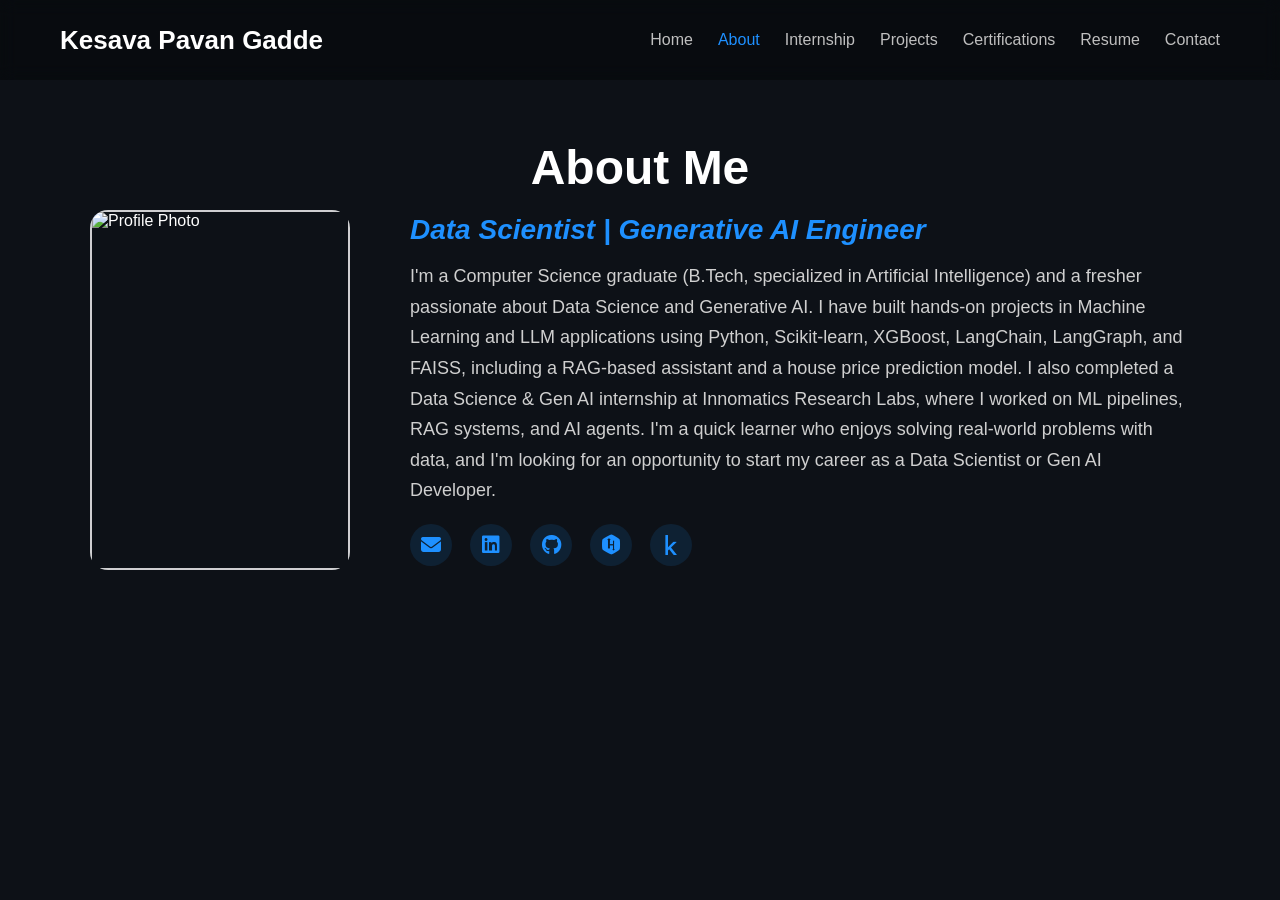
==== about.html @ 4c31b8ec "Update file details" ====
<!DOCTYPE html>
<html lang="en">
<head>
    <meta charset="UTF-8">
    <meta name="viewport" content="width=device-width, initial-scale=1.0">
    <title>About | Kesava Pavan Gadde</title>
    <link rel="stylesheet" href="style.css">
    <link rel="stylesheet" href="https://cdnjs.cloudflare.com/ajax/libs/font-awesome/6.5.0/css/all.min.css">
</head>

<body>

<!-- NAVBAR -->
<header>
    <nav>
        <h2 class="logo">Kesava Pavan Gadde</h2>
        <ul>
            <li><a href="index.html">Home</a></li>
            <li><a class="active" href="about.html">About</a></li>
            <li><a href="internship.html">Internship</a></li>
            
            <li><a href="projects.html">Projects</a></li>
            <li><a href="certifications.html">Certifications</a></li>
            <li><a href="resume.html">Resume</a></li>
            <li><a href="contact.html">Contact</a></li>
        </ul>
    </nav>
</header>

<!-- ABOUT SECTION -->
<section class="about-section animate-page">

    <h1 class="section-title">About Me</h1>

    <div class="about-container">

        <!-- LEFT SIDE IMAGE -->
        <div class="about-img">
            <img src="images\kesava.png" alt="Profile Photo">
        </div>

        <!-- RIGHT SIDE CONTENT -->
        <div class="about-text">
            <h2>Data Scientist | Generative AI Engineer</h2>

            <p>I'm a Computer Science graduate (B.Tech, specialized in Artificial Intelligence) and a fresher passionate about Data Science and Generative AI. 
                I have built hands-on projects in Machine Learning and LLM applications using Python, Scikit-learn, XGBoost, LangChain, LangGraph, and FAISS, 
                including a RAG-based assistant and a house price prediction model. I also completed a Data Science & Gen AI internship at Innomatics Research Labs, 
                where I worked on ML pipelines, RAG systems, and AI agents. I'm a quick learner who enjoys solving real-world problems with data, and 
                I'm looking for an opportunity to start my career as a Data Scientist or Gen AI Developer.</p>

            <!-- SOCIAL ICONS -->
            <div class="social-links">
                <a href="mailto:kesavapavangadde@gmail.com">
                    <i class="fa-solid fa-envelope"></i>
                </a>
                <a href="https://www.linkedin.com/in/kesavapavan-gadde-26a3b5263/" target="_blank">
                    <i class="fab fa-linkedin"></i>
                </a>

                <a href="https://github.com/kesavapavan13" target="_blank">
                    <i class="fab fa-github"></i>
                </a>
                <a href="https://www.hackerrank.com/profile/kesavapavangade" target="_blank">
                    <i class="fab fa-hackerrank"></i>
                </a>
                <a href="https://www.kaggle.com/kesavapavangadde" target="_blank">
                    <i class="fab fa-kaggle"></i>
                </a>
            </div>

        </div>
    </div>

</section>

</body>
</html>
---- style.css ----
/* ============================== */
/* ROOT VARIABLES */
/* ============================== */
:root {
    --nav-height: 80px;
    --primary: #1e90ff;
    --bg-dark: #0d1117;
    --card-bg: #11161e;
}

/* ============================== */
/* RESET */
/* ============================== */
* {
    margin: 0;
    padding: 0;
    box-sizing: border-box;
    font-family: Poppins, sans-serif;
}

html {
    scroll-behavior: smooth;
}

body {
    background: var(--bg-dark);
    color: white;
    overflow-x: hidden;
}

img {
    max-width: 100%;
    display: block;
}

/* ============================== */
/* PARTICLES BACKGROUND */
/* ============================== */
#particles-js {
    position: fixed;
    inset: 0;
    z-index: 0;
    background: linear-gradient(to bottom, #0f172a, #0f1a25);
}

/* ============================== */
/* NAVBAR */
/* ============================== */
header {
    width: 100%;
    height: var(--nav-height);
    position: fixed;
    top: 0;
    z-index: 999;
    padding: 0 60px;
    background: rgba(0,0,0,0.35);
    backdrop-filter: blur(8px);
    display: flex;
    align-items: center;
}

nav {
    width: 100%;
    display: flex;
    justify-content: space-between;
    align-items: center;
}

.logo {
    font-size: 26px;
    font-weight: 700;
}

nav ul {
    display: flex;
    gap: 25px;
    list-style: none;
}

nav ul li a {
    text-decoration: none;
    font-size: 16px;
    color: #bfbfbf;
    transition: 0.3s;
}

nav ul li a:hover,
nav ul li a.active {
    color: var(--primary);
}

/* ============================== */
/* HOME / HERO */
/* ============================== */
.hero {
    min-height: calc(100vh - var(--nav-height));
    margin-top: var(--nav-height);
    display: flex;
    flex-direction: column;
    align-items: center;
    justify-content: center;
    text-align: center;
    position: relative;
    z-index: 5;
}

.hero h1 {
    font-size: 60px;
    font-weight: 800;
}

.hero span {
    color: var(--primary);
}

.typing-text {
    font-size: 25px;
    margin-top: 10px;
}

.btn {
    margin-top: 35px;
    padding: 14px 34px;
    background: var(--primary);
    color: white;
    border-radius: 8px;
    font-weight: 600;
    text-decoration: none;
    transition: 0.3s;
}

.btn:hover {
    background: #0d6efd;
}

/* ============================== */
/* SECTION TITLES */
/* ============================== */
.section-title {
    text-align: center;
    font-size: 42px;
    font-weight: 800;
}

.section-subtitle {
    font-size: 18px;
    color: #b5b5b5;
    max-width: 700px;
    margin: 15px auto 50px;
}

/* ============================== */
/* ABOUT */
/* ============================== */
.about-section {
    padding: 140px 60px;
}

.about-container {
    max-width: 1100px;
    margin: auto;
    display: flex;
    gap: 60px;
    align-items: center;
}

/* IMAGE CONTAINER */
.about-img {
    width: 260px;    
    height: 360px;
    flex-shrink: 0;
    overflow: hidden;
    border-radius: 18px;
}

/* IMAGE PERFECT FIT */
.about-img img {
    width: 100%;
    height: 100%;
    object-fit: cover;
    object-position: center;
    border: 2px solid rgba(255,255,255,0.8);
}

/* TEXT */
.about-text h2 {
    font-size: 28px;
    margin-bottom: 15px;
    font-style: italic;
    color: #1e90ff;
}

.about-text p {
    font-size: 18px;
    line-height: 1.7;
    color: #cfcfcf;
    font-style: normal;
}

/* ============================== */
/* ABOUT – SOCIAL MEDIA */
/* ============================== */
.social-links {
    display: flex;
    gap: 18px;
    margin-top: 18px;
    align-items: center;
}

.social-links a {
    display: inline-flex;
    align-items: center;
    justify-content: center;
    width: 42px;
    height: 42px;
    border-radius: 50%;
    background: rgba(30, 144, 255, 0.12);
    color: #1e90ff;
    font-size: 20px;
    text-decoration: none;
    transition: all 0.3s ease;
}

/* HOVER EFFECT */
.social-links a:hover {
    background: #1e90ff;
    color: #ffffff;
    transform: translateY(-4px);
    box-shadow: 0 10px 25px rgba(30, 144, 255, 0.4);
}


/* ============================== */
/* INTERNSHIP */
/* ============================== */
.internship-section {
    min-height: 100vh;
    padding: 160px 60px;
    text-align: center;
}

.internship-card {
    max-width: 900px;
    margin: auto;
    background: var(--card-bg);
    padding: 50px;
    border-radius: 20px;
    text-align: left;
    border: 1px solid rgba(255,255,255,0.1);
    box-shadow: 0 25px 50px rgba(0,0,0,0.5);
}

.internship-card h2 {
    font-size: 28px;
    margin-bottom: 15px;
}

.internship-card p {
    font-size: 18px;
    color: #d0d0d0;
}

.internship-card p strong {
    color: skyblue;
}

.internship-card ul li strong {
    color: skyblue;
}

.internship-card ul {
    margin-top: 25px;
    padding-left: 25px;
}

.internship-card ul li {
    font-size: 17px;
    line-height: 1.8;
    color: #cfcfcf;
    margin-bottom: 14px;
}

/* ============================== */
/* PROJECTS (GRID VIEW)           */
/* 4 per row, glass boundary      */
/* ============================== */

.project-section {
    padding: 140px 60px;
    text-align: center;
}

/* 4 projects per row -> 8 projects = 2 rows */
.project-grid {
    max-width: 1300px;
    margin: auto;
    display: grid;
    grid-template-columns: repeat(4, 1fr);
    gap: 28px;
}

/* PROJECT CARD (glass boundary) */
.project-card {
    position: relative;
    border-radius: 22px;
    overflow: hidden;
    height: 240px;
    background: rgba(255, 255, 255, 0.06);
    border: 1px solid rgba(255, 255, 255, 0.10);
    box-shadow:
        0 10px 28px rgba(0, 0, 0, 0.50),
        0 0 22px rgba(30, 144, 255, 0.14);
    transition: transform 0.4s ease, box-shadow 0.4s ease;
}

/* Glass inner glow (soft light just inside the edge) */
.project-card::before {
    content: "";
    position: absolute;
    inset: 0;
    z-index: 1;
    border-radius: inherit;
    pointer-events: none;
    box-shadow:
        inset 0 0 18px rgba(255, 255, 255, 0.12),
        inset 0 1px 1px rgba(255, 255, 255, 0.35);
}

/* Glass rim (bright edge on corners, fading in the middle) */
.project-card::after {
    content: "";
    position: absolute;
    inset: 0;
    z-index: 2;
    border-radius: inherit;
    pointer-events: none;
    padding: 1.5px;
    background: linear-gradient(
        135deg,
        rgba(255, 255, 255, 0.75) 0%,
        rgba(255, 255, 255, 0.08) 35%,
        rgba(30, 144, 255, 0.28) 65%,
        rgba(255, 255, 255, 0.55) 100%
    );
    -webkit-mask: linear-gradient(#fff 0 0) content-box, linear-gradient(#fff 0 0);
    -webkit-mask-composite: xor;
    mask: linear-gradient(#fff 0 0) content-box exclude, linear-gradient(#fff 0 0);
}

/* CLICKABLE AREA */
.project-card a {
    display: block;
    width: 100%;
    height: 100%;
}

/* IMAGE */
.project-card img {
    width: 100%;
    height: 100%;
    object-fit: cover;
    transition: transform 0.5s ease;
}

/* HOVER EFFECT */
.project-card:hover img {
    transform: scale(1.08);
}

.project-card:hover {
    transform: translateY(-6px);
    box-shadow:
        0 18px 40px rgba(0, 0, 0, 0.60),
        0 0 28px rgba(30, 144, 255, 0.28);
}

/* PROJECT TITLE */
.project-card h3 {
    position: absolute;
    bottom: 14px;
    left: 50%;
    transform: translateX(-50%);
    width: calc(100% - 28px);
    padding: 8px 10px;
    border-radius: 16px;
    font-size: 15px;
    font-weight: 600;
    line-height: 1.3;
    color: #fff;
    background: rgba(0, 0, 0, 0.55);
    border: 1px solid rgba(255, 255, 255, 0.15);
    backdrop-filter: blur(6px);
}

/* ============================== */
/* PROJECT MODAL */
/* ============================== */

.project-modal {
    position: fixed;
    inset: 0;
    background: rgba(0,0,0,0.85);
    display: none;
    align-items: center;
    justify-content: center;
    z-index: 2000;
}

/* OPEN MODAL WHEN CLICKED */
.project-modal:target {
    display: flex;
}

/* MODAL BOX */
.modal-box {
    background: #11161e;
    max-width: 800px;
    width: 90%;
    padding: 40px;
    border-radius: 20px;
    color: #fff;
    position: relative;
    animation: fadeUp 0.4s ease;
}

/* CLOSE BUTTON */
.close-btn {
    position: absolute;
    top: 15px;
    right: 20px;
    font-size: 30px;
    text-decoration: none;
    color: #fff;
}

/* MODAL IMAGE */
.modal-img {
    width: 100%;
    border-radius: 15px;
    margin-bottom: 20px;
}

/* GITHUB LINK */
.modal-box h2 a {
    color: #1e90ff;
    text-decoration:underline ;
}

.modal-box a {
    color: skyblue;
    text-decoration: underline;

}

.modal-box h2 a:hover {
    text-decoration: underline;
}

/* ============================== */
/* CERTIFICATIONS PAGE */
/* ============================== */

.cert-page {
    padding: 140px 60px;
    text-align: center;
}

.cert-container {
    max-width: 1100px;
    margin: auto;
    display: grid;
    grid-template-columns: repeat(auto-fit, minmax(260px, 1fr));
    gap: 40px;
}

/* CERT CARD */
.cert-card {
    background: #11161e;
    border-radius: 18px;
    overflow: hidden;
    border: 1px solid rgba(255,255,255,0.1);
    transition: transform 0.3s ease, border-color 0.3s ease;
}

.cert-card a {
    display: flex;
    flex-direction: column;
    align-items: center;
    padding: 25px;
    text-decoration: none;
    color: white;
}

/* IMAGE */
.cert-card img {
    width: 140px;
    height: 90px;
    object-fit: contain;
    margin-bottom: 15px;
}

/* TITLE */
.cert-card h3 {
    font-size: 16px;
    font-weight: 600;
    text-align: center;
}

/* HOVER EFFECT */
.cert-card:hover {
    transform: translateY(-8px);
    border-color: #1e90ff;
}

/* ============================== */
/* CERTIFICATION MODAL */
/* ============================== */

.cert-modal {
    position: fixed;
    inset: 0;
    background: rgba(0,0,0,0.85);
    display: none;
    align-items: center;
    justify-content: center;
    z-index: 2000;
}

/* OPEN MODAL */
.cert-modal:target {
    display: flex;
}

/* MODAL BOX */
.modal-content {
    background: #11161e;
    max-width: 700px;
    width: 90%;
    padding: 35px;
    border-radius: 20px;
    text-align: left;
    color: white;
    position: relative;
    animation: fadeUp 0.4s ease;
}

/* CLOSE BUTTON */
.close-btn {
    position: absolute;
    top: 12px;
    right: 18px;
    font-size: 28px;
    color: white;
    text-decoration: none;
}

/* CERT IMAGE IN MODAL */
.modal-content img {
    width: 100%;
    border-radius: 12px;
    margin-bottom: 20px;
}

/* MODAL TEXT */
.modal-content h2 {
    font-size: 24px;
    margin-bottom: 10px;
}

.modal-content p {
    font-size: 16px;
    color: #cfcfcf;
    margin-bottom: 8px;
}
@media (max-width: 768px) {
    .cert-page {
        padding: 120px 20px;
    }

    .modal-content {
        padding: 25px;
    }
}

/* ============================== */
/* CONTACT SECTION */
/* ============================== */

.contact-section {
    min-height: calc(100vh - var(--nav-height));
    margin-top: var(--nav-height);
    padding: 80px 60px;
    display: flex;
    flex-direction: column;
    align-items: center;
    justify-content: center;
    text-align: center;
}

/* TITLE */
.contact-section .section-title {
    font-size: 48px;
    font-weight: 800;
    margin-bottom: 20px;
}

/* SUBTITLE */
.contact-subtitle {
    max-width: 650px;
    font-size: 18px;
    color: #cfcfcf;
    margin-bottom: 40px;
    line-height: 1.6;
}

/* CONTACT INFO */
.contact-info {
    display: flex;
    flex-direction: column;
    gap: 14px;
    margin-bottom: 30px;
}

/* EACH INFO LINE */
.contact-info p {
    font-size: 20px;
    display: flex;
    align-items: center;
    justify-content: center;
    gap: 12px;
}

/* ICONS */
.contact-info i {
    font-size: 22px;
    color: #1e90ff;
}

/* SAY HELLO BUTTON */
.contact-btn {
    margin-top: 10px;
    padding: 14px 36px;
    background: #1e90ff;
    color: white;
    font-size: 18px;
    font-weight: 600;
    border-radius: 30px;
    text-decoration: none;
    transition: 0.3s ease;
}

.contact-btn:hover {
    background: #0d6efd;
    transform: translateY(-2px);
}

/* ===============================
   RESUME SECTION
================================= */

.resume-section {
    min-height: 100vh;
    display: flex;
    justify-content: center;
    align-items: center;
    background: #0b1220;
    padding: 60px 20px;
    text-align: center;
}

.resume-content {
    max-width: 800px;
    width: 100%;
}

.section-title {
    font-size: 3rem;
    font-weight: 700;
    margin-bottom: 15px;
    color: #ffffff;
}

.section-subtitle {
    font-size: 1.1rem;
    color: #9ca3af;
    margin-bottom: 50px;
}

.resume-title {
    font-size: 1.5rem;
    margin-bottom: 30px;
    color: #ffffff;
}

/* Buttons */
.resume-actions {
    display: flex;
    justify-content: center;
    gap: 20px;
}

.btn {
    padding: 12px 26px;
    border-radius: 8px;
    text-decoration: none;
    font-weight: 600;
    font-size: 0.95rem;
    transition: 0.3s ease;
}

.view-btn {
    background: #38bdf8;   
    color: #ffffff;
    border: none;
    margin: 5px;
}

.view-btn:hover {
    box-shadow: 0 10px 25px rgba(99, 102, 241, 0.4); 
    transform: translateY(-3px);
}

/* Download Button */
.download-btn {
    background: #38bdf8;   
    color: #ffffff;
    border: none;
    margin: 5px;
}

.download-btn:hover {
    box-shadow: 0 10px 25px rgba(99, 102, 241, 0.4); 
    transform: translateY(-3px);
}

/* ============================== */
/* RESPONSIVE                     */
/* ============================== */

@media (max-width: 480px) {

    .hero h1 {
        font-size: 30px;
    }

    .section-title {
        font-size: 30px;
    }

    .btn,
    .resume-btn {
        font-size: 16px;
        padding: 12px 24px;
    }
}

@media (max-width: 480px) {

    /* NAV */
    header {
        height: 100px;
    }

    /* HERO */
    .hero h1 {
        font-size: 26px;
    }

    .typing-text {
        font-size: 16px;
    }

    .btn {
        padding: 10px 22px;
        font-size: 14px;
    }

    /* SECTION TITLES */
    .section-title {
        font-size: 28px;
    }

    .section-subtitle {
        font-size: 15px;
    }

    /* ABOUT */
    .about-img {
        width: 180px;
        height: 250px;
    }

    .about-text p {
        font-size: 15px;
    }

    /* PROJECTS */
    .project-card {
        height: 220px;
    }

    .project-card h3 {
        font-size: 16px;
        padding: 8px 18px;
    }

    /* CONTACT */
    .contact-section .section-title {
        font-size: 32px;
    }

    .contact-subtitle {
        font-size: 15px;
    }

    .contact-info p {
        font-size: 16px;
    }

    .contact-btn {
        padding: 12px 26px;
        font-size: 15px;
    }
}

@media (max-width: 768px) {

    /* NAV */
    header {
        height: 110px;
    }

    nav {
        flex-direction: column;
    }

    nav ul {
        flex-direction: column;
        gap: 12px;
    }

    /* HERO */
    .hero h1 {
        font-size: 34px;
    }

    .typing-text {
        font-size: 20px;
    }

    /* ABOUT */
    .about-container {
        flex-direction: column;
        text-align: center;
    }

    .about-img {
        width: 220px;
        height: 300px;
    }

    /* PROJECT GRID */
    .project-grid {
        grid-template-columns: 1fr;
    }

    /* CERT GRID */
    .cert-container {
        grid-template-columns: 1fr;
    }
}

@media (max-width: 1024px) {

    /* HERO */
    .hero h1 {
        font-size: 44px;
    }

    .typing-text {
        font-size: 22px;
    }

    /* ABOUT */
    .about-container {
        gap: 40px;
    }

    /* PROJECT GRID */
    .project-grid {
        grid-template-columns: repeat(2, 1fr);
    }

    /* CERT GRID */
    .cert-container {
        grid-template-columns: repeat(2, 1fr);
    }

    /* CONTACT */
    .contact-section {
        padding: 100px 40px;
    }
}

@media (min-width: 1440px) {

    .hero h1 {
        font-size: 68px;
    }

    .section-title {
        font-size: 52px;
    }

    .project-grid,
    .cert-container {
        max-width: 1400px;
    }
}
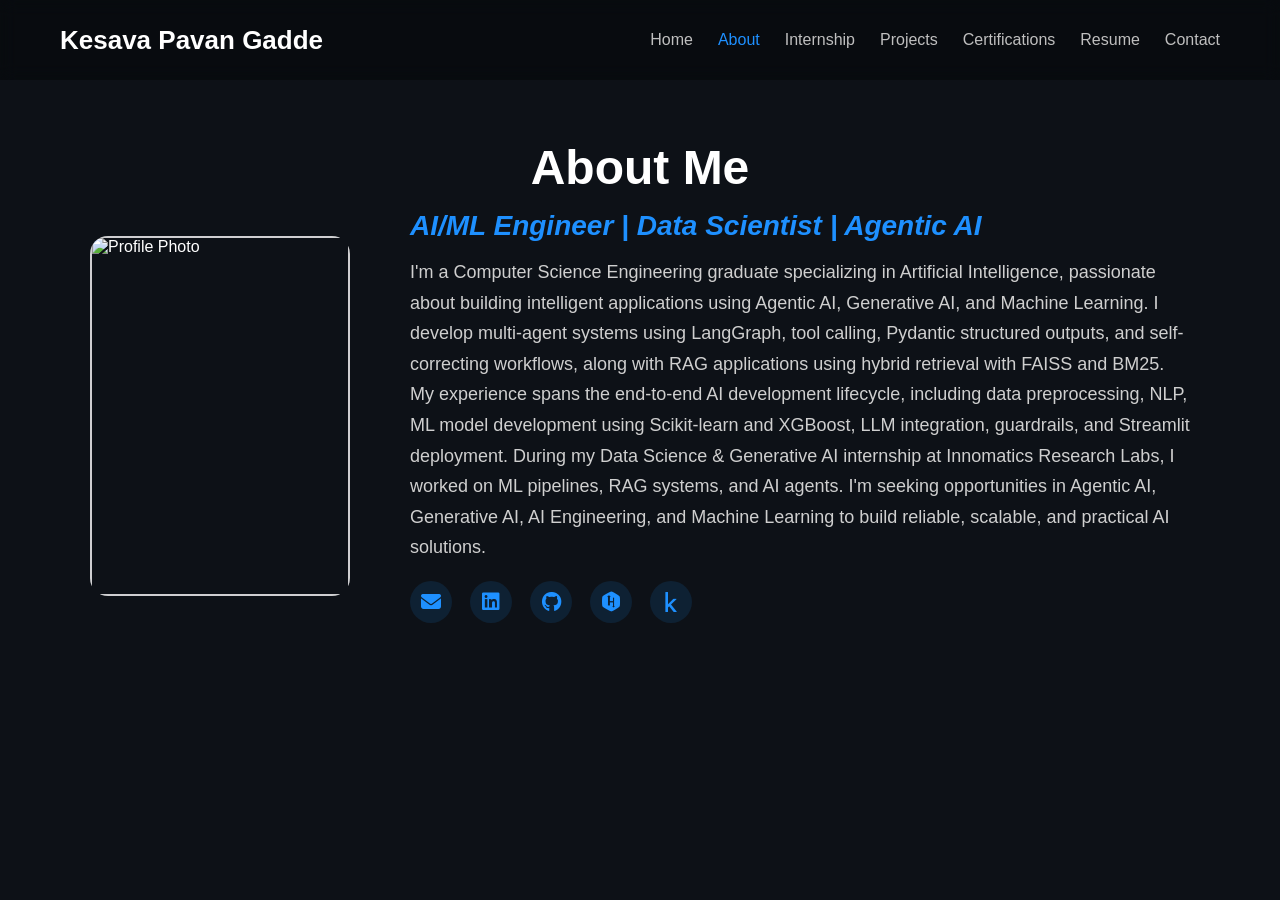
==== commit f9af0342: "Update about.html" ====
--- a/about.html
+++ b/about.html
@@ -41,13 +41,13 @@
 
         <!-- RIGHT SIDE CONTENT -->
         <div class="about-text">
-            <h2>Data Scientist | Generative AI Engineer</h2>
+            <h2>AI/ML Engineer | Data Scientist | Agentic AI</h2>
 
-            <p>I'm a Computer Science graduate (B.Tech, specialized in Artificial Intelligence) and a fresher passionate about Data Science and Generative AI. 
-                I have built hands-on projects in Machine Learning and LLM applications using Python, Scikit-learn, XGBoost, LangChain, LangGraph, and FAISS, 
-                including a RAG-based assistant and a house price prediction model. I also completed a Data Science & Gen AI internship at Innomatics Research Labs, 
-                where I worked on ML pipelines, RAG systems, and AI agents. I'm a quick learner who enjoys solving real-world problems with data, and 
-                I'm looking for an opportunity to start my career as a Data Scientist or Gen AI Developer.</p>
+            <p>I'm a Computer Science Engineering graduate specializing in Artificial Intelligence, passionate about building intelligent applications using Agentic AI, Generative AI, and Machine Learning. I develop multi-agent systems using LangGraph, tool calling, Pydantic structured outputs, and self-correcting workflows, along with RAG applications using hybrid retrieval with FAISS and BM25.
+
+My experience spans the end-to-end AI development lifecycle, including data preprocessing, NLP, ML model development using Scikit-learn and XGBoost, LLM integration, guardrails, and Streamlit deployment. During my Data Science & Generative AI internship at Innomatics Research Labs, I worked on ML pipelines, RAG systems, and AI agents.
+
+I'm seeking opportunities in Agentic AI, Generative AI, AI Engineering, and Machine Learning to build reliable, scalable, and practical AI solutions.</p>
 
             <!-- SOCIAL ICONS -->
             <div class="social-links">
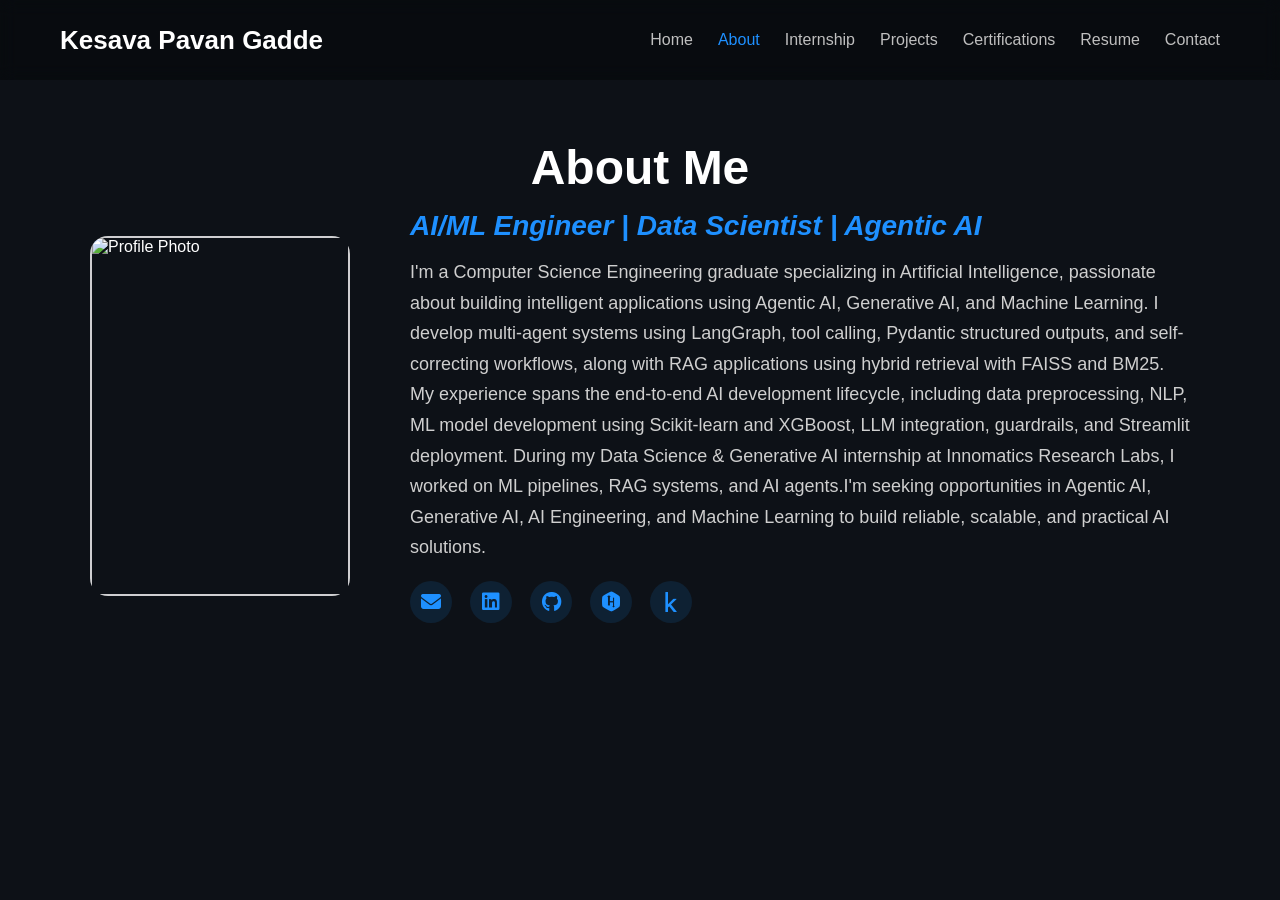
==== commit 914912e3: "Update about section with consolidated information Condensed the description paragraph about AI/ML e" ====
--- a/about.html
+++ b/about.html
@@ -43,11 +43,7 @@
         <div class="about-text">
             <h2>AI/ML Engineer | Data Scientist | Agentic AI</h2>
 
-            <p>I'm a Computer Science Engineering graduate specializing in Artificial Intelligence, passionate about building intelligent applications using Agentic AI, Generative AI, and Machine Learning. I develop multi-agent systems using LangGraph, tool calling, Pydantic structured outputs, and self-correcting workflows, along with RAG applications using hybrid retrieval with FAISS and BM25.
-
-My experience spans the end-to-end AI development lifecycle, including data preprocessing, NLP, ML model development using Scikit-learn and XGBoost, LLM integration, guardrails, and Streamlit deployment. During my Data Science & Generative AI internship at Innomatics Research Labs, I worked on ML pipelines, RAG systems, and AI agents.
-
-I'm seeking opportunities in Agentic AI, Generative AI, AI Engineering, and Machine Learning to build reliable, scalable, and practical AI solutions.</p>
+            <p>I'm a Computer Science Engineering graduate specializing in Artificial Intelligence, passionate about building intelligent applications using Agentic AI, Generative AI, and Machine Learning. I develop multi-agent systems using LangGraph, tool calling, Pydantic structured outputs, and self-correcting workflows, along with RAG applications using hybrid retrieval with FAISS and BM25. My experience spans the end-to-end AI development lifecycle, including data preprocessing, NLP, ML model development using Scikit-learn and XGBoost, LLM integration, guardrails, and Streamlit deployment. During my Data Science & Generative AI internship at Innomatics Research Labs, I worked on ML pipelines, RAG systems, and AI agents.I'm seeking opportunities in Agentic AI, Generative AI, AI Engineering, and Machine Learning to build reliable, scalable, and practical AI solutions.</p>
 
             <!-- SOCIAL ICONS -->
             <div class="social-links">
